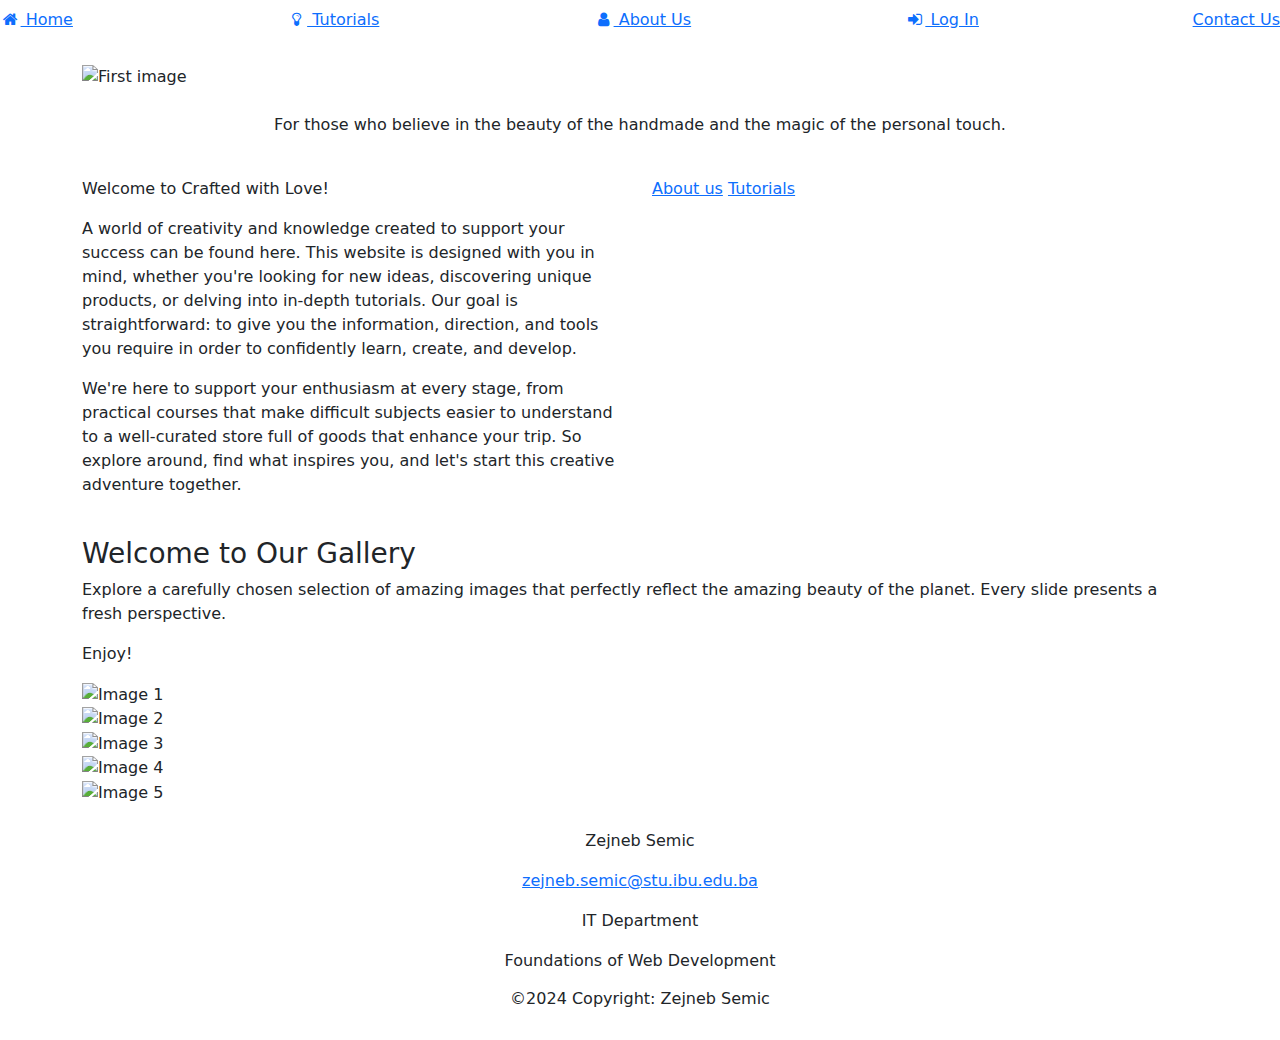
==== index.html @ 619c46c8 "update" ====
<!DOCTYPE html>
<html lang="en">
<head>
    <meta charset="UTF-8">
    <meta name="viewport" content="width=device-width, initial-scale=1.0">
    <title>Home Page</title>
    <link rel="stylesheet" href="homepage.css">
<link href="https://cdn.jsdelivr.net/npm/bootstrap@5.3.0/dist/css/bootstrap.min.css" rel="stylesheet">
<script src="https://code.jquery.com/jquery-3.5.1.slim.min.js"></script>
<script src="https://cdn.jsdelivr.net/npm/popper.js@1.16.1/dist/umd/popper.min.js"></script>
<script src="https://stackpath.bootstrapcdn.com/bootstrap/4.5.2/js/bootstrap.min.js"></script>
<link rel="stylesheet" href="https://cdnjs.cloudflare.com/ajax/libs/font-awesome/4.7.0/css/font-awesome.min.css">
</head>
<body>

    <div class="navbar">
        <a class="active" href="homepage.html"><i class="fa fa-fw fa-home"></i> Home</a>
        <a href="tutorials.html" target="_blank"><i class="fa fa-fw fa-lightbulb-o"></i> Tutorials</a>
        <a href="aboutmePage.html" target="_blank"><i class="fa fa-fw fa-user"></i> About Us</a>
        <a href="loginPage.html"><i class="fa fa-fw fa-sign-in"></i> Log In</a>
        <a href="#contactModal" class="open-modal-button">Contact Us</a>
    </div>
    
    
    <div class="container maincontainer">
        <div class="row my-4">
            <div class="col-12 image-container">
                <img src="../pictures/firstpic.jpeg" alt="First image" class="img-fluid">
            </div>
        </div>
        <div class="row">
            <div class="col-12 text-center">
                <p class="qoute-text">For those who believe in the beauty of the handmade and the magic of the personal touch.</p>
            </div>
        </div>
        
        <div class="row my-4">
            <div class="col-md-6 leftside">
                <p class="welcome">Welcome to Crafted with Love!</p> 
                <p class="parg">A world of creativity and knowledge created to support your success can be found here. This website is designed with you in mind, whether you're looking for new ideas, discovering unique products, or delving into in-depth tutorials. Our goal is straightforward: to give you the information, direction, and tools you require in order to confidently learn, create, and develop.</p> 
                <p class="parg2">We're here to support your enthusiasm at every stage, from practical courses that make difficult subjects easier to understand to a well-curated store full of goods that enhance your trip. So explore around, find what inspires you, and let's start this creative adventure together. </p>
            </div>
            <div class="col-md-6 rightside">
                <a href="aboutmePage.html" class="browsebutton">About us</a>
                <a href="tutorials.html" class="browsebutton">Tutorials</a>
            </div>
        </div>
        <div id="naslov">
            <h3>Welcome to Our Gallery</h3>
        </div>
        <p>Explore a carefully chosen selection of amazing images that perfectly reflect the amazing beauty of the planet. Every slide presents a fresh perspective.</p>
        <p>Enjoy!</p>
        
        <div id="slideshow">
            <div class="slide-wrapper">
              <div class="slide">
                <img src="../pictures/slika1.jpg" alt="Image 1">
              </div>
              <div class="slide">
                <img src="../pictures/slika2.jpg" alt="Image 2">
              </div>
              <div class="slide">
                <img src="../pictures/slika3.jpg" alt="Image 3">
              </div>
              <div class="slide">
                <img src="../pictures/slika4.jpg" alt="Image 4">
              </div>
              <div class="slide">
                <img src="../pictures/slika5.jpg" alt="Image 5">
              </div>
              
            </div>
        </div> 
    </div>
        

<div id="contactModal" class="modal">
    <div class="modal-content">
        <a href="#" class="close">&times;</a>
        <h5 class="modal-title">Contact Us</h5>
        <form>
            <div class="form-group">
                <label for="contactName">Name</label>
                <input type="text" id="contactName" placeholder="Your Name" required>
            </div>
            <div class="form-group">
                <label for="contactEmail">Email address</label>
                <input type="email" id="contactEmail" placeholder="Your Email" required>
            </div>
            <div class="form-group">
                <label for="contactMessage">Message</label>
                <textarea id="contactMessage" rows="3" placeholder="Your Message" required></textarea>
            </div>
            <button type="submit" class="submit-button">Send Message</button>
        </form>
    </div>
</div>
   
<footer class="text-center py-4">
    <p>Zejneb Semic</p>
    <p><a href="mailto:zejneb.semic@stu.ibu.edu.ba">zejneb.semic@stu.ibu.edu.ba</a></p>
    <p class="department">IT Department</p>
    <p class="course">Foundations of Web Development</p>
    <h6>©2024 Copyright: Zejneb Semic</h6>
</footer>

</body>
</html>
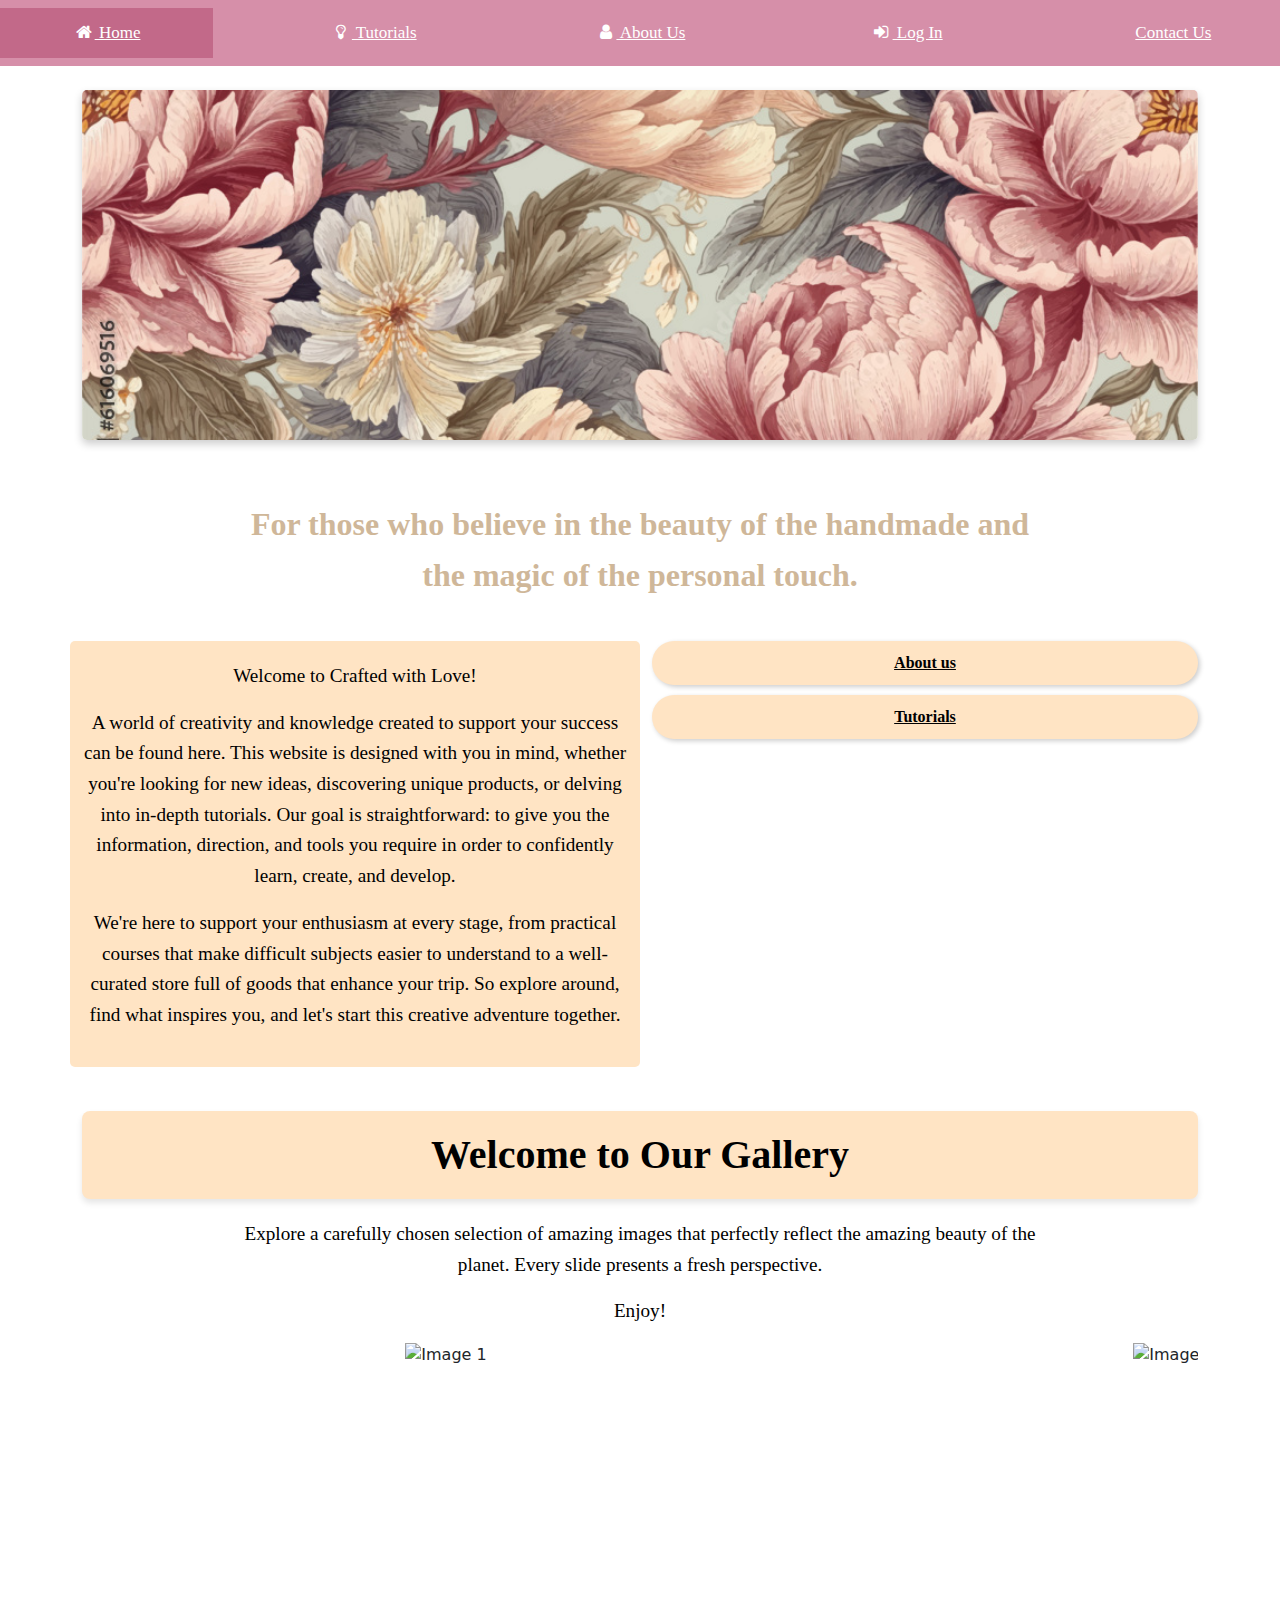
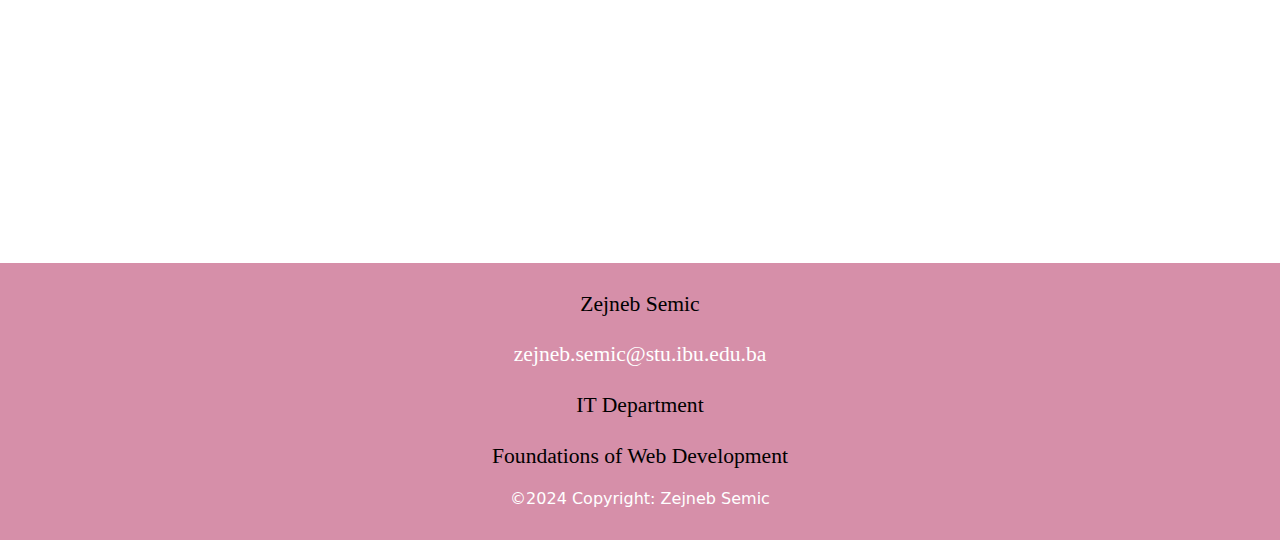
==== commit 5cfd4e82: "update" ====
--- a/index.html
+++ b/index.html
@@ -4,7 +4,7 @@
     <meta charset="UTF-8">
     <meta name="viewport" content="width=device-width, initial-scale=1.0">
     <title>Home Page</title>
-    <link rel="stylesheet" href="homepage.css">
+    <link rel="stylesheet" href="/css/index.css">
 <link href="https://cdn.jsdelivr.net/npm/bootstrap@5.3.0/dist/css/bootstrap.min.css" rel="stylesheet">
 <script src="https://code.jquery.com/jquery-3.5.1.slim.min.js"></script>
 <script src="https://cdn.jsdelivr.net/npm/popper.js@1.16.1/dist/umd/popper.min.js"></script>
@@ -14,10 +14,10 @@
 <body>
 
     <div class="navbar">
-        <a class="active" href="homepage.html"><i class="fa fa-fw fa-home"></i> Home</a>
-        <a href="tutorials.html" target="_blank"><i class="fa fa-fw fa-lightbulb-o"></i> Tutorials</a>
-        <a href="aboutmePage.html" target="_blank"><i class="fa fa-fw fa-user"></i> About Us</a>
-        <a href="loginPage.html"><i class="fa fa-fw fa-sign-in"></i> Log In</a>
+        <a class="active" href="index.html"><i class="fa fa-fw fa-home"></i> Home</a>
+        <a href="/pages/tutorials.html" target="_blank"><i class="fa fa-fw fa-lightbulb-o"></i> Tutorials</a>
+        <a href="/pages/aboutmePage.html" target="_blank"><i class="fa fa-fw fa-user"></i> About Us</a>
+        <a href="/pages/loginPage.html"><i class="fa fa-fw fa-sign-in"></i> Log In</a>
         <a href="#contactModal" class="open-modal-button">Contact Us</a>
     </div>
     
@@ -25,7 +25,7 @@
     <div class="container maincontainer">
         <div class="row my-4">
             <div class="col-12 image-container">
-                <img src="../pictures/firstpic.jpeg" alt="First image" class="img-fluid">
+                <img src="/img/firstpic.jpeg" alt="First image" class="img-fluid">
             </div>
         </div>
         <div class="row">
@@ -41,8 +41,8 @@
                 <p class="parg2">We're here to support your enthusiasm at every stage, from practical courses that make difficult subjects easier to understand to a well-curated store full of goods that enhance your trip. So explore around, find what inspires you, and let's start this creative adventure together. </p>
             </div>
             <div class="col-md-6 rightside">
-                <a href="aboutmePage.html" class="browsebutton">About us</a>
-                <a href="tutorials.html" class="browsebutton">Tutorials</a>
+                <a href="/pages/aboutmePage.html" class="browsebutton">About us</a>
+                <a href="/pages/tutorials.html" class="browsebutton">Tutorials</a>
             </div>
         </div>
         <div id="naslov">
--- a/css/index.css
+++ b/css/index.css
@@ -0,0 +1,327 @@
+* {
+    margin: 0;
+    padding: 0;
+    box-sizing: border-box;
+}
+
+html, body {
+    min-height: 100%;
+    display: flex;
+    flex-direction: column;
+    font-family: Cambria, Cochin, Georgia, Times, 'Times New Roman', serif;
+}
+.navbar {
+    width: 100%;
+    background-color:hwb(338 56% 16%);
+    overflow:auto;
+}
+
+.navbar a {
+    float: left;
+    text-align: center;
+    padding: 12px;
+    color: white;
+    text-decoration:underline;
+    font-size: 17px;
+    width: 16.66%; 
+    font-family: Cambria, Cochin, Georgia, Times, 'Times New Roman', serif;
+}
+
+.navbar a:hover {
+    background-color:rgb(229, 172, 193);
+}
+
+.active {
+    background-color:hwb(338 41% 24%);
+}
+
+.menu-toggle {
+    display: none;
+}
+
+.menu-icon {
+    display: none;
+    font-size: 24px;
+    color: white;
+    cursor: pointer;
+    padding: 12px;
+    text-align: center;
+    width: 100%;
+    background-color: #555;
+}
+
+@media screen and (max-width: 500px) {
+    .navbar a {
+        float: none;
+        display: block;
+        width: 100%;
+    }
+}
+
+.maincontainer {
+    flex: 1;
+    text-align: center;
+    width: 100%;
+}
+
+.image-container img {
+    width: 100%;
+    height:350px;
+    object-fit: cover;
+    border-radius: 5px;
+    box-shadow: 0 4px 8px rgba(0, 0, 0, 0.2);
+    margin-bottom: 20px;
+}
+
+.qoute-text {
+    margin-top: 15px;
+    font-size: xx-large;
+    color:#cfb799;
+    font-family: Cambria, Cochin, Georgia, Times, 'Times New Roman', serif;
+    font-weight: bold;
+}
+
+.leftside {
+    background-color: bisque;
+    color: #000000;
+    padding: 20px;
+    border-radius: 5px;
+    margin-bottom: 20px;
+    font-family: Cambria, Cochin, Georgia, Times, 'Times New Roman', serif;
+}
+
+footer {
+    background-color: hwb(338 56% 16%);
+    color: #fff;
+    position: relative;
+    left: 0;
+    bottom: 0;
+    padding: 10px;
+    width: 100%;
+    font-size: medium;
+    text-align: center;
+    margin-top: 10px;
+    width:auto;
+}
+
+footer a {
+    color: #ffffff;
+    text-decoration: none;
+}
+
+
+@media (max-width: 576px) {
+    footer {
+        font-size: small;
+        padding: 15px;
+    }
+
+    footer p, footer h6 {
+        margin: 5px 0;
+    }
+}
+
+@media (min-width: 576px) and (max-width: 768px) {
+    footer {
+        font-size: medium;
+        padding: 20px;
+    }
+}
+
+@media (min-width: 768px) {
+    footer {
+        font-size: large;
+        padding: 25px;
+    }
+}
+
+.browsebutton {
+    display: inline-block;
+    padding: 10px 20px;
+    background-color:bisque;
+    color:#000000;
+    text-decoration: underline;
+    border-radius: 50px;
+    font-weight: bold;
+    font-size: 16px;
+    width: 100%;
+    text-align: center;
+    transition: background-color 0.3s, transform 0.3s;
+    box-shadow: 2px 2px 5px rgba(0, 0, 0, 0.2);
+    margin-bottom: 10px;
+    font-family: Cambria, Cochin, Georgia, Times, 'Times New Roman', serif;
+}
+  
+#slideshow {
+    text-align: center;
+    overflow: hidden;
+    height: 510px;
+    width:auto;
+    margin: 0 auto;
+  }
+  
+  .slide-wrapper {
+    width: 5096px;  
+    animation: slide 21s ease infinite;  
+  }
+  
+  .slide {
+    float: left;
+    height: 510px;
+    width: 728px;
+  }
+  
+  .slide img {
+    width: 100%;
+    height: 100%;
+    object-fit: cover;  
+  }
+  
+  @keyframes slide {
+    14% {margin-left: 0px;}
+    21% {margin-left: -728px;}
+    35% {margin-left: -728px;}
+    42% {margin-left: -1456px;}
+    56% {margin-left: -1456px;}
+    63% {margin-left: -2184px;}
+    77% {margin-left: -2184px;}
+    84% {margin-left: -2912px;}
+    98% {margin-left: -2912px;}
+    100% {margin-left: -3640px;}
+  }
+  #naslov {
+    text-align: center; 
+    padding: 20px; 
+    background-color:bisque; 
+    color: #000000; 
+    border-radius: 8px; 
+    box-shadow: 0px 4px 6px rgba(0, 0, 0, 0.1);
+    margin-bottom: 20px; 
+}
+
+#naslov h3 {
+    font-size: 2.5em; 
+    font-weight: bold; 
+    margin: 0; 
+    font-family: Cambria, Cochin, Georgia, Times, 'Times New Roman', serif;
+}
+
+p {
+    font-size: 1.2em; 
+    line-height: 1.6; 
+    color: #000000; 
+    margin-bottom: 15px; 
+    max-width: 800px; 
+    margin-left: auto;
+    margin-right: auto;
+    font-family: Cambria, Cochin, Georgia, Times, 'Times New Roman', serif; 
+}
+
+@media (max-width: 600px) {
+    #naslov h3 {
+        font-size: 2em; 
+    }
+
+    p {
+        font-size: 1em; 
+    }
+}
+
+.open-modal-button {
+    display: inline-block;
+    padding: 10px 20px;
+    color: #fff;
+    text-decoration: none;
+    border-radius: 5px;
+}
+
+.modal {
+    display: none; 
+    position: fixed;
+    top: 0;
+    left: 0;
+    width: 100%;
+    height: 100%;
+    background-color: hwb(338 41% 24%); 
+    z-index: 1000;
+}
+
+
+.modal:target {
+    display:block;
+}
+
+
+.modal-content {
+    position: relative;
+    background-color:bisque;
+    margin: 10% auto; 
+    padding: 20px;
+    width: 80%;
+    max-width: 500px;
+    border-radius: 8px;
+    box-shadow: 0px 4px 15px rgba(0, 0, 0, 0.2);
+}
+
+.close {
+    position: absolute;
+    top: 10px;
+    right: 15px;
+    font-size: 24px;
+    text-decoration: none;
+    color: #333;
+}
+
+.close:hover {
+    color:#555;
+}
+
+.modal-title {
+    font-size: 1.5rem;
+    margin-bottom: 15px;
+    color:#db5088;
+    font-family: Cambria, Cochin, Georgia, Times, 'Times New Roman', serif;
+}
+
+.form-group {
+    margin-bottom: 15px;
+}
+
+.form-group label {
+    display: block;
+    font-weight: bold;
+    color:#db5088;
+    margin-bottom: 5px;
+    font-family: Cambria, Cochin, Georgia, Times, 'Times New Roman', serif;
+}
+
+.form-group input, .form-group textarea {
+    width: 100%;
+    padding: 8px;
+    border: 1px solid hsl(308, 36%, 84%);
+    border-radius: 4px;
+    font-size: 1rem;
+    background-color: hwb(335 80% 12%);
+}
+
+.submit-button {
+    background-color:hsl(323, 52%, 78%);
+    color: #fff;
+    padding: 10px 20px;
+    border: none;
+    border-radius: 4px;
+    cursor: pointer;
+    font-size: 1rem;
+}
+
+.submit-button:hover {
+    background-color: hsl(312, 63%, 68%);
+}
+
+@media (max-width: 576px) {
+    .modal-content {
+        width: 90%;
+        padding: 15px;
+    }
+}
+
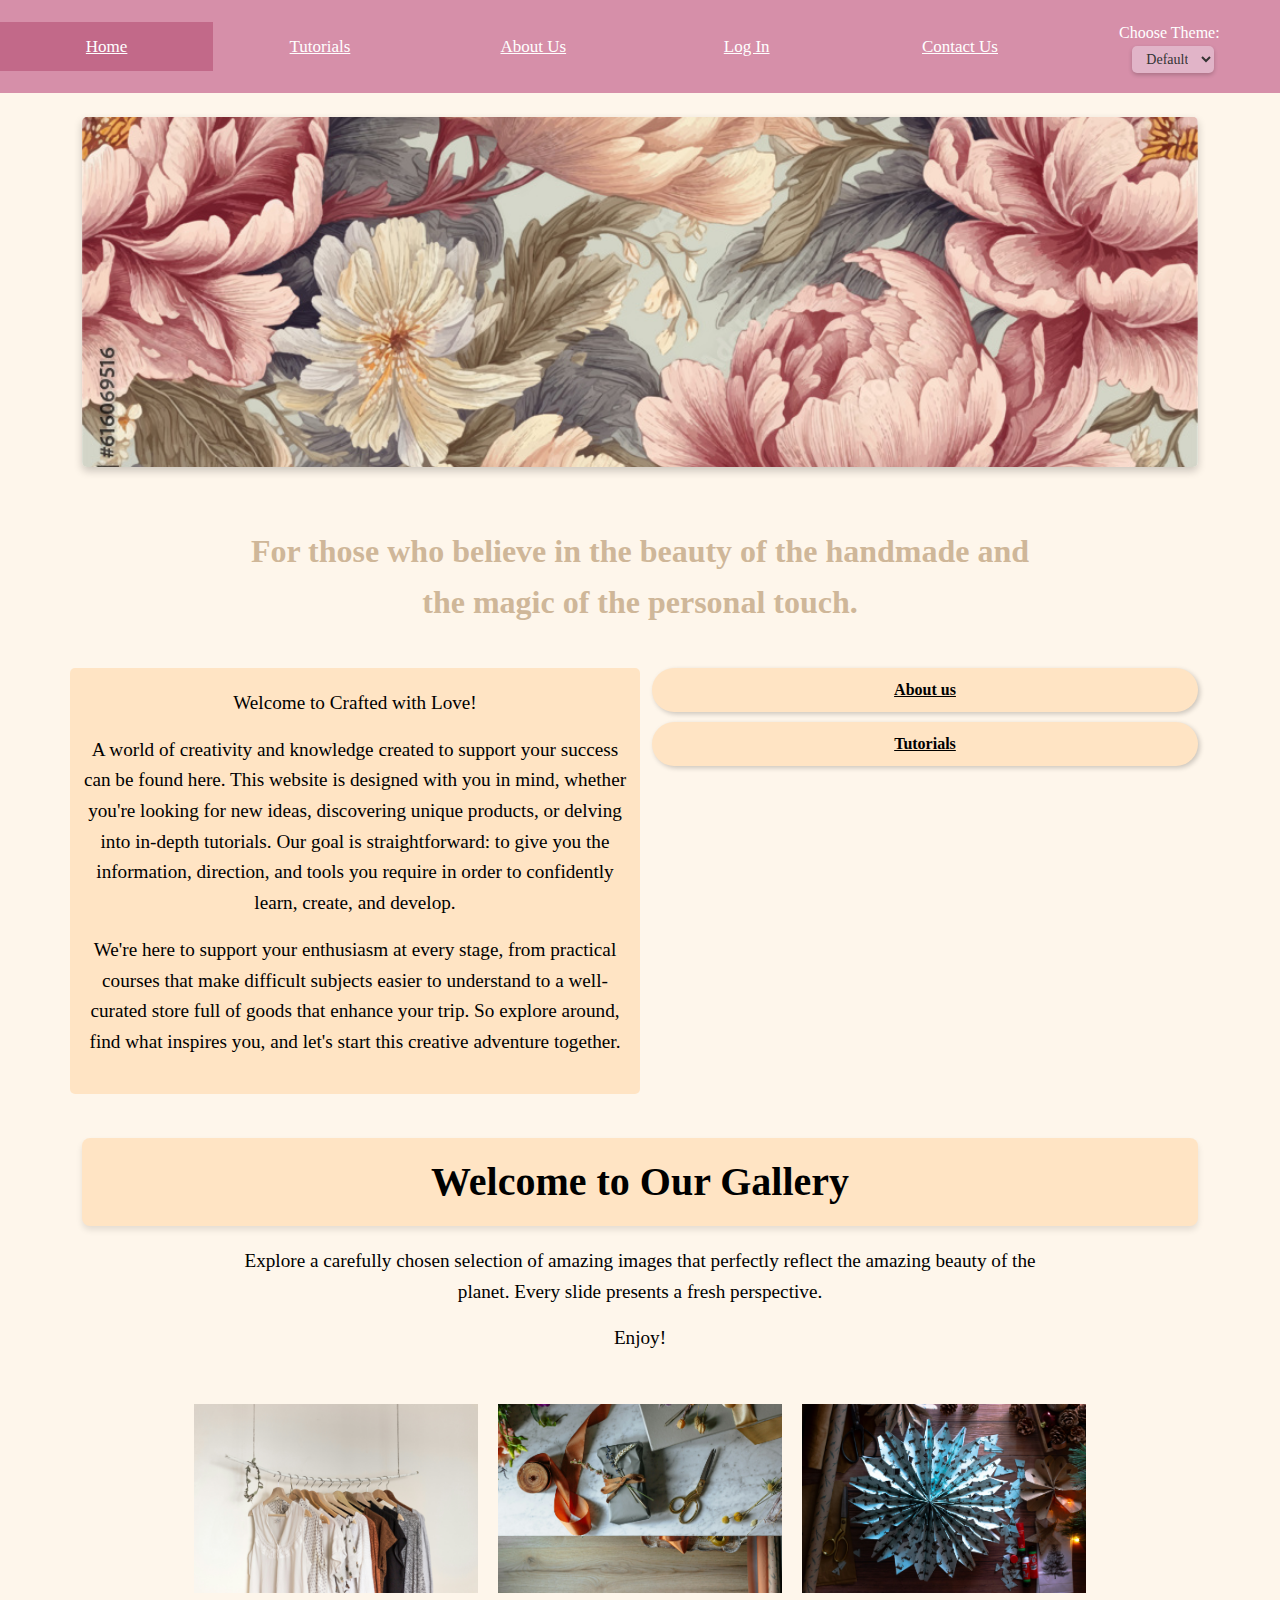
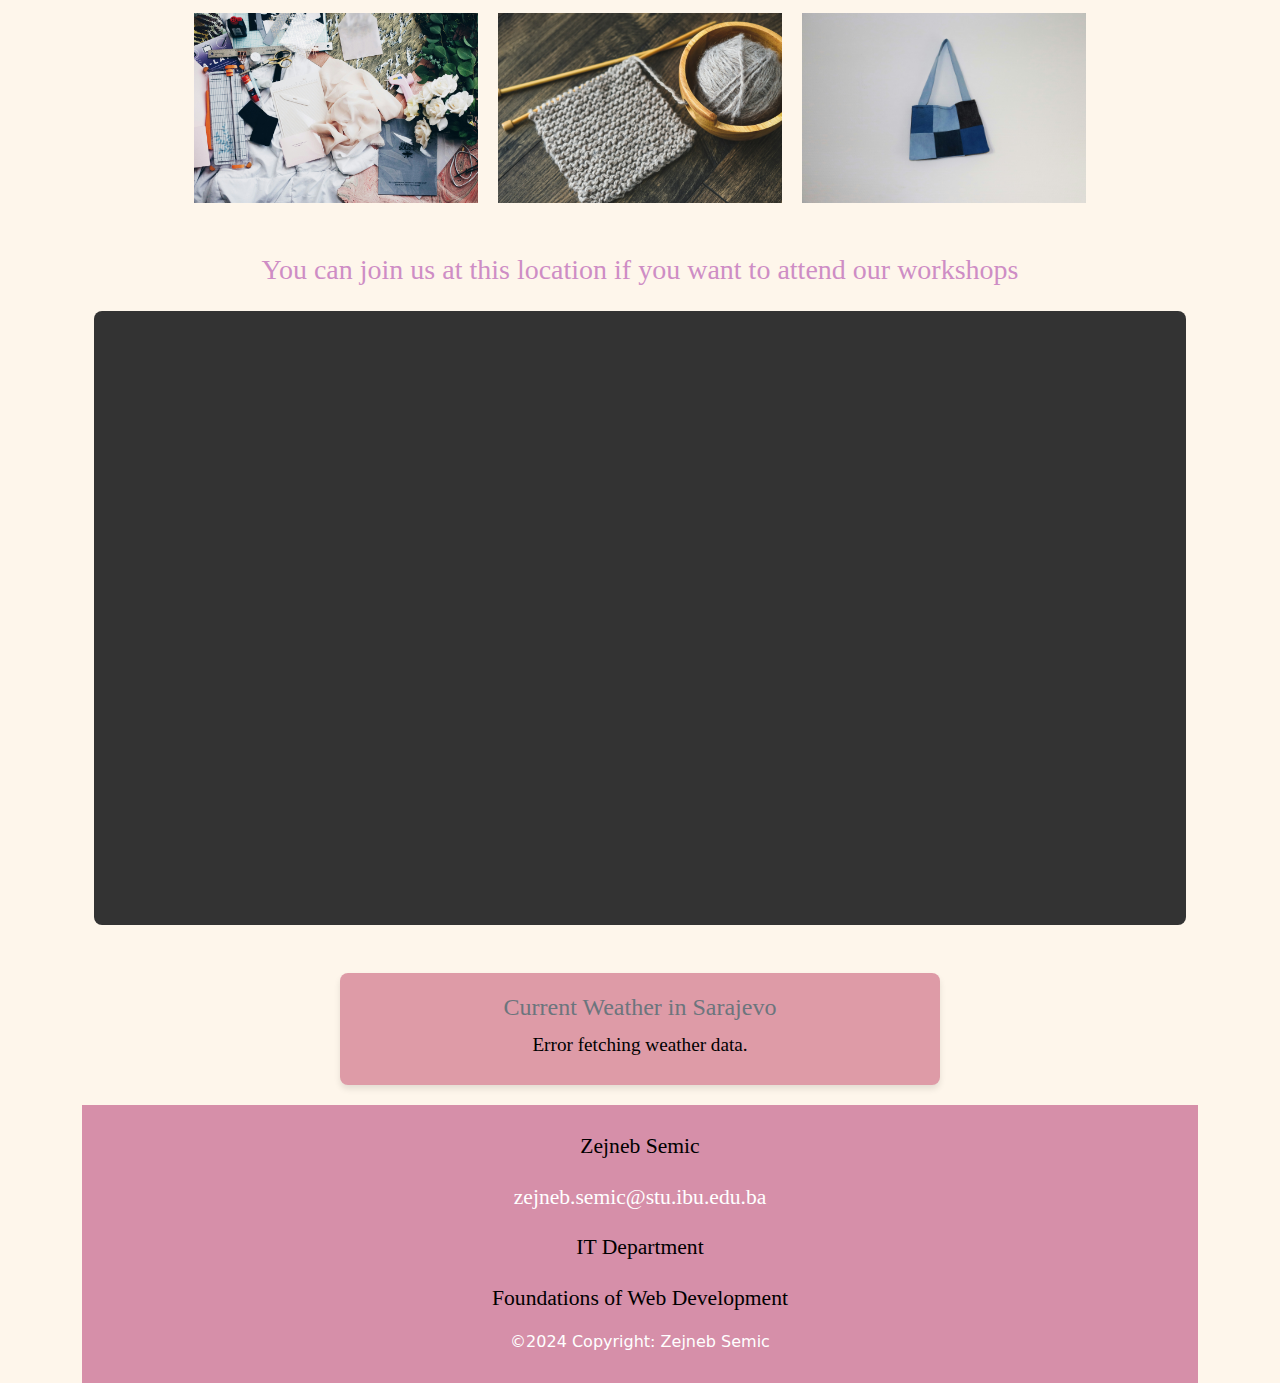
==== commit e9d88ec2: "Set up the initial project structure" ====
--- a/index.html
+++ b/index.html
@@ -4,111 +4,137 @@
     <meta charset="UTF-8">
     <meta name="viewport" content="width=device-width, initial-scale=1.0">
     <title>Home Page</title>
-    <link rel="stylesheet" href="/css/index.css">
+    <link rel="stylesheet" href="assets/css/index.css">
+<script src="assets/js/theme-switcher.js"></script>
 <link href="https://cdn.jsdelivr.net/npm/bootstrap@5.3.0/dist/css/bootstrap.min.css" rel="stylesheet">
-<script src="https://code.jquery.com/jquery-3.5.1.slim.min.js"></script>
 <script src="https://cdn.jsdelivr.net/npm/popper.js@1.16.1/dist/umd/popper.min.js"></script>
 <script src="https://stackpath.bootstrapcdn.com/bootstrap/4.5.2/js/bootstrap.min.js"></script>
 <link rel="stylesheet" href="https://cdnjs.cloudflare.com/ajax/libs/font-awesome/4.7.0/css/font-awesome.min.css">
+<script src="https://code.jquery.com/jquery-3.6.0.min.js"></script>
+<link rel="stylesheet" href="https://cdnjs.cloudflare.com/ajax/libs/toastr.js/latest/toastr.min.css">
+<script src="https://cdnjs.cloudflare.com/ajax/libs/toastr.js/latest/toastr.min.js"></script>
+
+
 </head>
 <body>
 
     <div class="navbar">
-        <a class="active" href="index.html"><i class="fa fa-fw fa-home"></i> Home</a>
-        <a href="/pages/tutorials.html" target="_blank"><i class="fa fa-fw fa-lightbulb-o"></i> Tutorials</a>
-        <a href="/pages/aboutmePage.html" target="_blank"><i class="fa fa-fw fa-user"></i> About Us</a>
-        <a href="/pages/loginPage.html"><i class="fa fa-fw fa-sign-in"></i> Log In</a>
+        <a class="active" href="#/">Home</a>
+        <a href="#/tutorials">Tutorials</a>
+        <a href="#/about">About Us</a>
+        <a href="#/login">Log In</a>
         <a href="#contactModal" class="open-modal-button">Contact Us</a>
+        <div class="theme-switcher">
+            <label for="theme-selector">Choose Theme:</label>
+            <select id="theme-selector">
+                <option value="default">Default</option>
+                <option value="dark">Dark</option>
+                <option value="light">Light</option>
+            </select>
+        </div>
     </div>
-    
-    
-    <div class="container maincontainer">
-        <div class="row my-4">
-            <div class="col-12 image-container">
-                <img src="/img/firstpic.jpeg" alt="First image" class="img-fluid">
+
+    <div id="app"></div>
+        
+        
+        <div class="container maincontainer">
+            <div class="row my-4">
+                <div class="col-12 image-container">
+                    <img src="/img/firstpic.jpeg" alt="First image" class="img-fluid">
+                </div>
             </div>
+            <div class="row">
+                <div class="col-12 text-center">
+                    <p class="qoute-text">For those who believe in the beauty of the handmade and the magic of the personal touch.</p>
+                </div>
+            </div>
+        
+            <div class="row my-4">
+                <div class="col-md-6 leftside">
+                    <p class="welcome">Welcome to Crafted with Love!</p> 
+                    <p class="parg">A world of creativity and knowledge created to support your success can be found here. This website is designed with you in mind, whether you're looking for new ideas, discovering unique products, or delving into in-depth tutorials. Our goal is straightforward: to give you the information, direction, and tools you require in order to confidently learn, create, and develop.</p> 
+                    <p class="parg2">We're here to support your enthusiasm at every stage, from practical courses that make difficult subjects easier to understand to a well-curated store full of goods that enhance your trip. So explore around, find what inspires you, and let's start this creative adventure together. </p>
+                </div>
+                <div class="col-md-6 rightside">
+                    <a href="/pages/aboutmePage.html" class="browsebutton">About us</a>
+                    <a href="/pages/tutorials.html" class="browsebutton">Tutorials</a>
+                </div>
+            </div>
+            <div id="naslov">
+                <h3>Welcome to Our Gallery</h3>
+            </div>
+            <p>Explore a carefully chosen selection of amazing images that perfectly reflect the amazing beauty of the planet. Every slide presents a fresh perspective.</p>
+            <p>Enjoy!</p>
+
+            <div class="full-img" id="fullImgBox">
+                <div class="modal-content-custom">
+                    <div class="description" id="imgDescription">description</div>
+                    <div class="image">
+                        <img src="" id="fullImg" alt="Full Image">
+                    </div>
+                </div>
+                <span onclick="closeFullImg()">X</span>
+            </div>
+        
+        
+        
+            <div class="img-gallery">
+                <img src="/img/slika1.jpg" onclick="openFullImg(this.src, ' A minimalist clothing rack featuring a variety of neutral-toned garments, neatly hung on wooden hangers. The setup includes a decorative vine draped on a branch used as the hanging rod.')">
+                <img src="/img/slika2.jpg" onclick="openFullImg(this.src, 'A beautifully arranged craft scene with a wrapped gift in gray paper, adorned with dried flowers and a brown ribbon. Scissors, ribbon rolls, and additional decorative elements are placed on a marble surface.')">
+                <img src="/img/slika3.jpg" onclick="openFullImg(this.src, 'A festive, handcrafted paper star made from light blue wrapping paper featuring deer silhouettes. The star lies surrounded by crafting tools, wrapping paper rolls, glue, and natural decorations like pinecones.')">
+                <img src="/img/slika4.jpg" onclick="openFullImg(this.src, 'A workspace filled with crafting supplies such as rulers, scissors, a cutting board, glue, fabric, and decorative materials. Fresh white roses and greenery enhance the creative atmosphere.')">
+                <img src="/img/slika6.jpg" onclick="openFullImg(this.src, 'A cozy knitting project featuring gray yarn and a partially completed knitted square, resting alongside wooden knitting needles and a yarn bowl on a rustic wooden surface.')">
+                <img src="/img/slika5.jpg" onclick="openFullImg(this.src, ' A handmade patchwork tote bag crafted from different shades of blue denim fabric, hanging against a plain white wall. The bag has a simple and eco-friendly design.')">
+            
         </div>
-        <div class="row">
-            <div class="col-12 text-center">
-                <p class="qoute-text">For those who believe in the beauty of the handmade and the magic of the personal touch.</p>
+        <section class="container-fluid my-5" id="location">
+            <h3 style="color: hsl(308, 40%, 68%); font-family: Cambria, Cochin, Georgia, Times, 'Times New Roman', serif;" class="text-center mb-4">You can join us at this location if you want to attend our workshops</h3>
+            <div class="embed-responsive embed-responsive-16by9 map-container">
+                <iframe class="embed-responsive-item" src="https://www.google.com/maps/embed?pb=!1m18!1m12!1m3!1d2878.794198363223!2d18.309495076141555!3d43.818628071094714!2m3!1f0!2f0!3f0!3m2!1i1024!2i768!4f13.1!3m3!1m2!1s0x4758ca0f99d6bf3b%3A0x6f97362d8c61c461!2sInternational%20Burch%20University!5e0!3m2!1sbs!2sba!4v1731662405976!5m2!1sbs!2sba" allowfullscreen loading="lazy"></iframe>
             </div>
+        </section>
+        <div id="weather-info" class="text-center mt-4">
+            <h4>Current Weather in Sarajevo</h4>
+            <p id="weather-description">Fetching weather data...</p>
+            <p id="temperature"></p>
+            <img id="weather-icon" src="" alt="Weather Icon" style="width: 50px; display: none;">
         </div>
         
-        <div class="row my-4">
-            <div class="col-md-6 leftside">
-                <p class="welcome">Welcome to Crafted with Love!</p> 
-                <p class="parg">A world of creativity and knowledge created to support your success can be found here. This website is designed with you in mind, whether you're looking for new ideas, discovering unique products, or delving into in-depth tutorials. Our goal is straightforward: to give you the information, direction, and tools you require in order to confidently learn, create, and develop.</p> 
-                <p class="parg2">We're here to support your enthusiasm at every stage, from practical courses that make difficult subjects easier to understand to a well-curated store full of goods that enhance your trip. So explore around, find what inspires you, and let's start this creative adventure together. </p>
-            </div>
-            <div class="col-md-6 rightside">
-                <a href="/pages/aboutmePage.html" class="browsebutton">About us</a>
-                <a href="/pages/tutorials.html" class="browsebutton">Tutorials</a>
-            </div>
+    
+
+    <div id="contactModal" class="modal">
+        <div class="modal-content">
+            <a href="#" class="close">&times;</a>
+            <h5 class="modal-title">Contact Us</h5>
+            <form>
+                <div class="form-group">
+                    <label for="contactName">Name</label>
+                    <input type="text" id="contactName" placeholder="Your Name">
+                </div>
+                <div class="form-group">
+                    <label for="contactEmail">Email address</label>
+                    <input type="email" id="contactEmail" placeholder="Your Email">
+                </div>
+                <div class="form-group">
+                    <label for="contactMessage">Message</label>
+                    <textarea id="contactMessage" rows="3" placeholder="Your Message"></textarea>
+                </div>
+                <button type="submit" class="submit-button">Send Message</button>
+            </form>
         </div>
-        <div id="naslov">
-            <h3>Welcome to Our Gallery</h3>
-        </div>
-        <p>Explore a carefully chosen selection of amazing images that perfectly reflect the amazing beauty of the planet. Every slide presents a fresh perspective.</p>
-        <p>Enjoy!</p>
-        
-        <div id="slideshow">
-            <div class="slide-wrapper">
-              <div class="slide">
-                <img src="../pictures/slika1.jpg" alt="Image 1">
-              </div>
-              <div class="slide">
-                <img src="../pictures/slika2.jpg" alt="Image 2">
-              </div>
-              <div class="slide">
-                <img src="../pictures/slika3.jpg" alt="Image 3">
-              </div>
-              <div class="slide">
-                <img src="../pictures/slika4.jpg" alt="Image 4">
-              </div>
-              <div class="slide">
-                <img src="../pictures/slika5.jpg" alt="Image 5">
-              </div>
-              
-            </div>
-        </div> 
     </div>
-        
 
-<div id="contactModal" class="modal">
-    <div class="modal-content">
-        <a href="#" class="close">&times;</a>
-        <h5 class="modal-title">Contact Us</h5>
-        <form>
-            <div class="form-group">
-                <label for="contactName">Name</label>
-                <input type="text" id="contactName" placeholder="Your Name" required>
-            </div>
-            <div class="form-group">
-                <label for="contactEmail">Email address</label>
-                <input type="email" id="contactEmail" placeholder="Your Email" required>
-            </div>
-            <div class="form-group">
-                <label for="contactMessage">Message</label>
-                <textarea id="contactMessage" rows="3" placeholder="Your Message" required></textarea>
-            </div>
-            <button type="submit" class="submit-button">Send Message</button>
-        </form>
-    </div>
-</div>
+
    
-<footer class="text-center py-4">
-    <p>Zejneb Semic</p>
-    <p><a href="mailto:zejneb.semic@stu.ibu.edu.ba">zejneb.semic@stu.ibu.edu.ba</a></p>
-    <p class="department">IT Department</p>
-    <p class="course">Foundations of Web Development</p>
-    <h6>©2024 Copyright: Zejneb Semic</h6>
-</footer>
+    <footer class="text-center py-4">
+        <p>Zejneb Semic</p>
+        <p><a href="mailto:zejneb.semic@stu.ibu.edu.ba">zejneb.semic@stu.ibu.edu.ba</a></p>
+        <p class="department">IT Department</p>
+        <p class="course">Foundations of Web Development</p>
+        <h6>©2024 Copyright: Zejneb Semic</h6>
+    </footer>
+   
+        <script src="/js/index.js"></script>
 
 </body>
-</html>
-
-
-
-
-
-
+</html>--- a/assets/css/index.css
+++ b/assets/css/index.css
@@ -0,0 +1,502 @@
+* {
+    margin: 0;
+    padding: 0;
+    box-sizing: border-box;
+}
+
+html, body {
+    min-height: 100%;
+    display: flex;
+    flex-direction: column;
+    font-family: Cambria, Cochin, Georgia, Times, 'Times New Roman', serif;
+}
+.navbar {
+    width: 100%;
+    background-color:hwb(338 56% 16%);
+    overflow:auto;
+} 
+
+.navbar a {
+    float: left;
+    text-align: center;
+    padding: 12px;
+    color: white;
+    text-decoration:underline;
+    font-size: 17px;
+    width: 16.66%; 
+    font-family: Cambria, Cochin, Georgia, Times, 'Times New Roman', serif;
+}
+
+.navbar a:hover {
+    background-color:rgb(229, 172, 193);
+}
+
+.active {
+    background-color:hwb(338 41% 24%);
+}
+
+.menu-toggle {
+    display: none;
+}
+
+.menu-icon {
+    display: none;
+    font-size: 24px;
+    color: white;
+    cursor: pointer;
+    padding: 12px;
+    text-align: center;
+    width: 100%;
+    background-color: #555;
+}
+
+@media screen and (max-width: 500px) {
+    .navbar a {
+        float: none;
+        display: block;
+        width: 100%;
+    }
+}
+
+.maincontainer {
+    flex: 1;
+    text-align: center;
+    width: 100%;
+}
+
+.image-container img {
+    width: 100%;
+    height:350px;
+    object-fit: cover;
+    border-radius: 5px;
+    box-shadow: 0 4px 8px rgba(0, 0, 0, 0.2);
+    margin-bottom: 20px;
+}
+
+.qoute-text {
+    margin-top: 15px;
+    font-size: xx-large;
+    color:#cfb799;
+    font-family: Cambria, Cochin, Georgia, Times, 'Times New Roman', serif;
+    font-weight: bold;
+}
+
+.leftside {
+    background-color: bisque;
+    color: #000000;
+    padding: 20px;
+    border-radius: 5px;
+    margin-bottom: 20px;
+    font-family: Cambria, Cochin, Georgia, Times, 'Times New Roman', serif;
+}
+
+footer {
+    background-color: hwb(338 56% 16%);
+    color: #fff;
+    left: 0;
+    bottom: 0;
+    padding: 20px;
+    width: 100%;
+    font-size: medium;
+    text-align: center;
+    margin-top: auto;
+    width:auto;
+}
+
+footer a {
+    color: #ffffff;
+    text-decoration: none;
+}
+
+
+@media (max-width: 576px) {
+    footer {
+        font-size: small;
+        padding: 15px;
+    }
+
+    footer p, footer h6 {
+        margin: 5px 0;
+    }
+}
+
+@media (min-width: 576px) and (max-width: 768px) {
+    footer {
+        font-size: medium;
+        padding: 20px;
+    }
+}
+
+@media (min-width: 768px) {
+    footer {
+        font-size: large;
+        padding: 25px;
+    }
+}
+
+.browsebutton {
+    display: inline-block;
+    padding: 10px 20px;
+    background-color:bisque;
+    color:#000000;
+    text-decoration: underline;
+    border-radius: 50px;
+    font-weight: bold;
+    font-size: 16px;
+    width: 100%;
+    text-align: center;
+    transition: background-color 0.3s, transform 0.3s;
+    box-shadow: 2px 2px 5px rgba(0, 0, 0, 0.2);
+    margin-bottom: 10px;
+    font-family: Cambria, Cochin, Georgia, Times, 'Times New Roman', serif;
+}
+  
+  #naslov {
+    text-align: center; 
+    padding: 20px; 
+    background-color:bisque; 
+    color: #000000; 
+    border-radius: 8px; 
+    box-shadow: 0px 4px 6px rgba(0, 0, 0, 0.1);
+    margin-bottom: 20px; 
+}
+
+#naslov h3 {
+    font-size: 2.5em; 
+    font-weight: bold; 
+    margin: 0; 
+    font-family: Cambria, Cochin, Georgia, Times, 'Times New Roman', serif;
+}
+
+p {
+    font-size: 1.2em; 
+    line-height: 1.6; 
+    color: #000000; 
+    margin-bottom: 15px; 
+    max-width: 800px; 
+    margin-left: auto;
+    margin-right: auto;
+    font-family: Cambria, Cochin, Georgia, Times, 'Times New Roman', serif; 
+}
+
+@media (max-width: 600px) {
+    #naslov h3 {
+        font-size: 2em; 
+    }
+
+    p {
+        font-size: 1em; 
+    }
+}
+
+.open-modal-button {
+    display: inline-block;
+    padding: 10px 20px;
+    color: #fff;
+    text-decoration: none;
+    border-radius: 5px;
+}
+
+.modal {
+    display: none; 
+    position: fixed;
+    top: 0;
+    left: 0;
+    width: 100%;
+    height: 100%;
+    background-color: hwb(338 41% 24%); 
+    z-index: 1000;
+}
+
+
+.modal:target {
+    display:block;
+}
+
+
+.modal-content {
+    position: relative;
+    background-color:bisque;
+    margin: 10% auto; 
+    padding: 20px;
+    width: 80%;
+    max-width: 500px;
+    border-radius: 8px;
+    box-shadow: 0px 4px 15px rgba(0, 0, 0, 0.2);
+}
+
+.close {
+    position: absolute;
+    top: 10px;
+    right: 15px;
+    font-size: 24px;
+    text-decoration: none;
+    color: #333;
+}
+
+.close:hover {
+    color:#555;
+}
+
+.modal-title {
+    font-size: 1.5rem;
+    margin-bottom: 15px;
+    color:#db5088;
+    font-family: Cambria, Cochin, Georgia, Times, 'Times New Roman', serif;
+}
+
+.form-group {
+    margin-bottom: 15px;
+}
+
+.form-group label {
+    display: block;
+    font-weight: bold;
+    color:#db5088;
+    margin-bottom: 5px;
+    font-family: Cambria, Cochin, Georgia, Times, 'Times New Roman', serif;
+}
+
+.form-group input, .form-group textarea {
+    width: 100%;
+    padding: 8px;
+    border: 1px solid hsl(308, 36%, 84%);
+    border-radius: 4px;
+    font-size: 1rem;
+    background-color: hwb(335 80% 12%);
+}
+
+.submit-button {
+    background-color:hsl(323, 52%, 78%);
+    color: #fff;
+    padding: 10px 20px;
+    border: none;
+    border-radius: 4px;
+    cursor: pointer;
+    font-size: 1rem;
+}
+
+.submit-button:hover {
+    background-color: hsl(312, 63%, 68%);
+}
+
+@media (max-width: 576px) {
+    .modal-content {
+        width: 90%;
+        padding: 15px;
+    }
+}
+
+.map-container {
+    position: relative;
+    padding-bottom: 56.25%;
+    height: 0;
+    overflow: hidden;
+    max-width: 100%;
+    background: #333; 
+    border-radius: 8px;
+}
+
+.map-container iframe {
+    position: absolute;
+    top: 0;
+    left: 0;
+    width: 100%;
+    height: 100%;
+    border: 0;
+}
+
+@media (max-width: 768px) {
+    #location h2 {
+        font-size: 1.5rem;
+    }
+    .map-container {
+        border-radius: 5px;
+    }
+}
+
+body.default-theme {
+    background-color: #fef6eb;
+    color: #978f8f;
+  }
+  body.dark-theme {
+    background-color:hwb(0 29% 71%);
+    color: white;
+  }
+  body.light-theme {
+    background-color:white;
+    color: #333;
+  }
+  body.large-text-theme {
+    font-size: 1.2em;
+  }
+  .theme-switcher {
+    float: left;
+    text-align: center;
+    padding: 12px;
+    color: white;
+    font-size: 17px;
+    width: 16.66%; 
+    font-family: Cambria, Cochin, Georgia, Times, 'Times New Roman', serif;
+}
+
+
+.theme-switcher label {
+    margin-right: 8px;
+    font-size: 16px;
+    color: white;
+}
+
+.theme-switcher select {
+    padding: 5px 10px;
+    font-size: 14px;
+    border: none;
+    border-radius: 5px;
+    background-color: #e1b4c8;
+    color: #333;
+    cursor: pointer;
+    box-shadow: 0 2px 4px rgba(0, 0, 0, 0.2);
+}
+
+.theme-switcher select:focus {
+    outline: none;
+    border: 1px solid #c77d99;
+}
+
+@media (max-width: 768px) {
+    .theme-switcher {
+        width: 100%;
+        justify-content: flex-start;
+        margin-top: 10px;
+    }
+
+    .theme-switcher select {
+        width: 100%;
+        font-size: 12px;
+    }
+
+    .theme-switcher label {
+        font-size: 14px;
+    }
+}
+
+@media (max-width: 500px) {
+    .theme-switcher {
+        flex-direction: column;
+        align-items: flex-start;
+    }
+
+    .theme-switcher label {
+        display: none; 
+    }
+
+    .theme-switcher select {
+        width: 100%; 
+        font-size: 12px;
+    }
+}
+.img-gallery {
+    width: 80%;
+    margin: 50px auto;
+    display: grid;
+    grid-template-columns: repeat(auto-fit, minmax(250px, 1fr));
+    grid-gap: 20px;
+}
+
+.img-gallery img {
+    width: 100%;
+    cursor: pointer;
+    transition: transform 0.3s ease, box-shadow 0.3s ease;
+}
+
+.img-gallery img:hover {
+    transform: scale(0.9) rotate(-5deg);
+    box-shadow: 0 20px 30px rgba(0, 0, 0, 0.2);
+    border-radius: 10px;
+}
+
+.full-img {
+    width: 100%;
+    height: 100vh;
+    background: rgba(0, 0, 0, 0.9); 
+    position: fixed;
+    top: 0;
+    left: 0;
+    display: none;
+    align-items: center;
+    justify-content: center;
+    z-index: 1000;
+    padding: 20px;
+    box-sizing: border-box;
+}
+
+.modal-content-custom {
+    display: flex; 
+    justify-content: space-between; 
+    align-items: center;
+    width: 90%;
+    max-width: 1200px;
+}
+
+.description {
+    flex: 1; 
+    color:antiquewhite;
+    font-size:large;
+    line-height: 1.5;
+    padding-right: 30px; 
+    text-align: left;
+    font-family: Cambria, Cochin, Georgia, Times, 'Times New Roman', serif;
+}
+
+.image {
+    flex: 1;
+    display: flex;
+    align-items: center;
+    justify-content: center;
+}
+
+.image img {
+    max-width: 100%; 
+    height: auto;
+    object-fit: contain; 
+    border-radius: 0; 
+}
+
+.full-img span {
+    position: absolute;
+    top: 5%;
+    right: 5%;
+    font-size: 2rem;
+    color: #fff;
+    cursor: pointer;
+    font-weight: bold;
+    transition: color 0.3s;
+}
+
+.full-img span:hover {
+    color: #c38b9c; 
+}
+#weather-info {
+    margin-top: 20px;
+    padding: 20px;
+    background-color: rgb(222, 155, 167);
+    border-radius: 8px;
+    box-shadow: 0 4px 6px rgba(0, 0, 0, 0.1);
+    max-width: 600px;
+    margin: 20px auto;
+}
+
+#weather-info h4 {
+    color: #6c757d;
+    font-family:Cambria, Cochin, Georgia, Times, 'Times New Roman', serif;
+}
+
+#weather-info p {
+    font-size: 1.2em;
+    margin: 5px 0;
+    font-family: Cambria, Cochin, Georgia, Times, 'Times New Roman', serif;
+}
+
+#weather-icon {
+    margin-top: 10px;
+}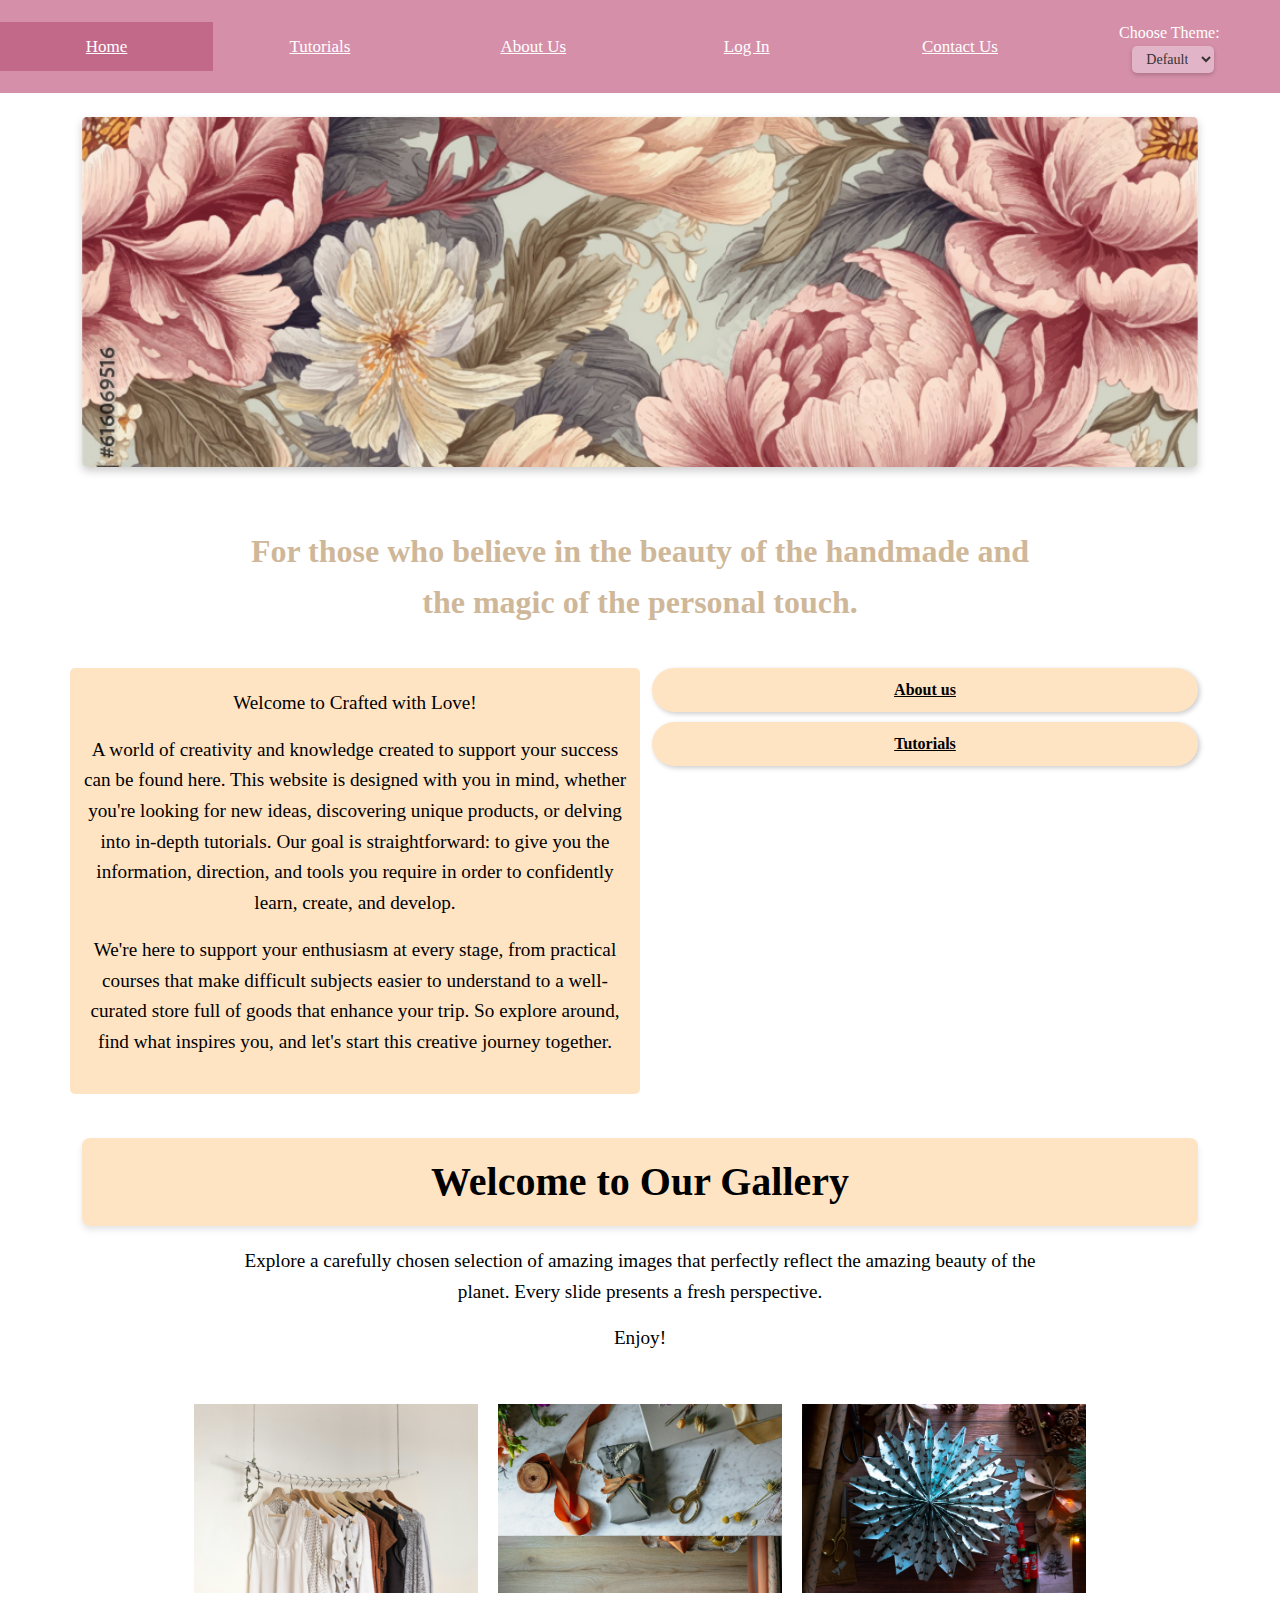
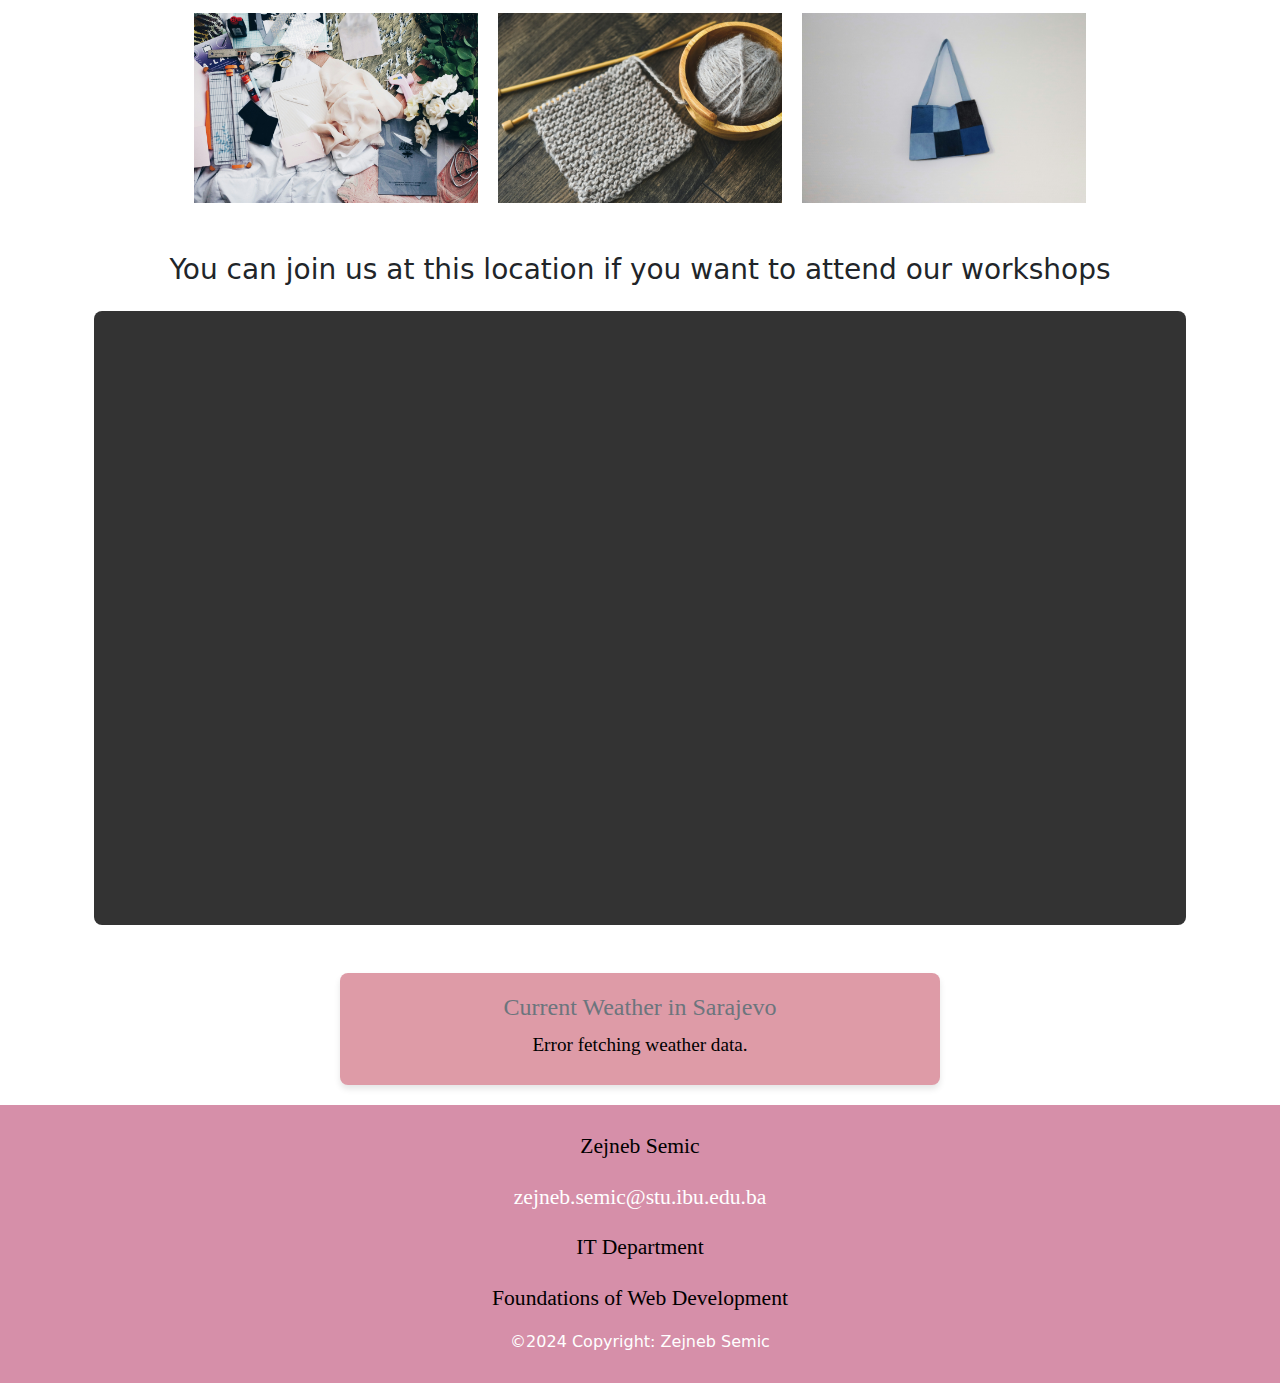
==== commit fc1c6cde: "Fixed asset paths" ====
--- a/index.html
+++ b/index.html
@@ -4,25 +4,21 @@
     <meta charset="UTF-8">
     <meta name="viewport" content="width=device-width, initial-scale=1.0">
     <title>Home Page</title>
-    <link rel="stylesheet" href="assets/css/index.css">
-<script src="assets/js/theme-switcher.js"></script>
-<link href="https://cdn.jsdelivr.net/npm/bootstrap@5.3.0/dist/css/bootstrap.min.css" rel="stylesheet">
-<script src="https://cdn.jsdelivr.net/npm/popper.js@1.16.1/dist/umd/popper.min.js"></script>
-<script src="https://stackpath.bootstrapcdn.com/bootstrap/4.5.2/js/bootstrap.min.js"></script>
-<link rel="stylesheet" href="https://cdnjs.cloudflare.com/ajax/libs/font-awesome/4.7.0/css/font-awesome.min.css">
-<script src="https://code.jquery.com/jquery-3.6.0.min.js"></script>
-<link rel="stylesheet" href="https://cdnjs.cloudflare.com/ajax/libs/toastr.js/latest/toastr.min.css">
-<script src="https://cdnjs.cloudflare.com/ajax/libs/toastr.js/latest/toastr.min.js"></script>
-
-
+        <link rel="stylesheet" href="../assets/css/index.css">
+    <link href="https://cdn.jsdelivr.net/npm/bootstrap@5.3.0/dist/css/bootstrap.min.css" rel="stylesheet">
+    <link rel="stylesheet" href="https://cdnjs.cloudflare.com/ajax/libs/font-awesome/4.7.0/css/font-awesome.min.css">
+    <link rel="stylesheet" href="https://cdnjs.cloudflare.com/ajax/libs/toastr.js/latest/toastr.min.css">
+    <link href="https://cdn.jsdelivr.net/npm/bootstrap@5.3.0/dist/css/bootstrap.min.css" rel="stylesheet">
+    <link rel="stylesheet" href="https://cdnjs.cloudflare.com/ajax/libs/font-awesome/4.7.0/css/font-awesome.min.css">
+    <link rel="stylesheet" href="https://cdnjs.cloudflare.com/ajax/libs/toastr.js/latest/toastr.min.css">
 </head>
 <body>
 
     <div class="navbar">
-        <a class="active" href="#/">Home</a>
-        <a href="#/tutorials">Tutorials</a>
-        <a href="#/about">About Us</a>
-        <a href="#/login">Log In</a>
+        <a class="active" href="../index.html">Home</a>
+        <a href="../pages/tutorials.html">Tutorials</a>
+        <a href="../pages/aboutmePage.html">About Us</a>
+        <a href="../pages/loginPage.html">Log In</a>
         <a href="#contactModal" class="open-modal-button">Contact Us</a>
         <div class="theme-switcher">
             <label for="theme-selector">Choose Theme:</label>
@@ -36,59 +32,56 @@
 
     <div id="app"></div>
         
-        
-        <div class="container maincontainer">
-            <div class="row my-4">
-                <div class="col-12 image-container">
-                    <img src="/img/firstpic.jpeg" alt="First image" class="img-fluid">
+    <div class="container maincontainer">
+        <div class="row my-4">
+            <div class="col-12 image-container">
+                <img src="../assets/img/firstpic.jpeg" alt="First image" class="img-fluid">
+            </div>
+        </div>
+        <div class="row">
+            <div class="col-12 text-center">
+                <p class="qoute-text">For those who believe in the beauty of the handmade and the magic of the personal touch.</p>
+            </div>
+        </div>
+    
+        <div class="row my-4">
+            <div class="col-md-6 leftside">
+                <p class="welcome">Welcome to Crafted with Love!</p> 
+                <p class="parg">A world of creativity and knowledge created to support your success can be found here. This website is designed with you in mind, whether you're looking for new ideas, discovering unique products, or delving into in-depth tutorials. Our goal is straightforward: to give you the information, direction, and tools you require in order to confidently learn, create, and develop.</p> 
+                <p class="parg2">We're here to support your enthusiasm at every stage, from practical courses that make difficult subjects easier to understand to a well-curated store full of goods that enhance your trip. So explore around, find what inspires you, and let's start this creative journey together. </p>
+            </div>
+            <div class="col-md-6 rightside">
+                <a href="../pages/aboutmePage.html" class="browsebutton">About us</a>
+                <a href="../pages/tutorials.html" class="browsebutton">Tutorials</a>
+            </div>
+        </div>
+        <div id="naslov">
+            <h3>Welcome to Our Gallery</h3>
+        </div>
+        <p>Explore a carefully chosen selection of amazing images that perfectly reflect the amazing beauty of the planet. Every slide presents a fresh perspective.</p>
+        <p>Enjoy!</p>
+
+        <div class="full-img" id="fullImgBox">
+            <div class="modal-content-custom">
+                <div class="description" id="imgDescription">description</div>
+                <div class="image">
+                    <img src="" id="fullImg" alt="Full Image">
                 </div>
             </div>
-            <div class="row">
-                <div class="col-12 text-center">
-                    <p class="qoute-text">For those who believe in the beauty of the handmade and the magic of the personal touch.</p>
-                </div>
-            </div>
-        
-            <div class="row my-4">
-                <div class="col-md-6 leftside">
-                    <p class="welcome">Welcome to Crafted with Love!</p> 
-                    <p class="parg">A world of creativity and knowledge created to support your success can be found here. This website is designed with you in mind, whether you're looking for new ideas, discovering unique products, or delving into in-depth tutorials. Our goal is straightforward: to give you the information, direction, and tools you require in order to confidently learn, create, and develop.</p> 
-                    <p class="parg2">We're here to support your enthusiasm at every stage, from practical courses that make difficult subjects easier to understand to a well-curated store full of goods that enhance your trip. So explore around, find what inspires you, and let's start this creative adventure together. </p>
-                </div>
-                <div class="col-md-6 rightside">
-                    <a href="/pages/aboutmePage.html" class="browsebutton">About us</a>
-                    <a href="/pages/tutorials.html" class="browsebutton">Tutorials</a>
-                </div>
-            </div>
-            <div id="naslov">
-                <h3>Welcome to Our Gallery</h3>
-            </div>
-            <p>Explore a carefully chosen selection of amazing images that perfectly reflect the amazing beauty of the planet. Every slide presents a fresh perspective.</p>
-            <p>Enjoy!</p>
+            <span onclick="closeFullImg()">X</span>
+        </div>
 
-            <div class="full-img" id="fullImgBox">
-                <div class="modal-content-custom">
-                    <div class="description" id="imgDescription">description</div>
-                    <div class="image">
-                        <img src="" id="fullImg" alt="Full Image">
-                    </div>
-                </div>
-                <span onclick="closeFullImg()">X</span>
-            </div>
-        
-        
-        
-            <div class="img-gallery">
-                <img src="/img/slika1.jpg" onclick="openFullImg(this.src, ' A minimalist clothing rack featuring a variety of neutral-toned garments, neatly hung on wooden hangers. The setup includes a decorative vine draped on a branch used as the hanging rod.')">
-                <img src="/img/slika2.jpg" onclick="openFullImg(this.src, 'A beautifully arranged craft scene with a wrapped gift in gray paper, adorned with dried flowers and a brown ribbon. Scissors, ribbon rolls, and additional decorative elements are placed on a marble surface.')">
-                <img src="/img/slika3.jpg" onclick="openFullImg(this.src, 'A festive, handcrafted paper star made from light blue wrapping paper featuring deer silhouettes. The star lies surrounded by crafting tools, wrapping paper rolls, glue, and natural decorations like pinecones.')">
-                <img src="/img/slika4.jpg" onclick="openFullImg(this.src, 'A workspace filled with crafting supplies such as rulers, scissors, a cutting board, glue, fabric, and decorative materials. Fresh white roses and greenery enhance the creative atmosphere.')">
-                <img src="/img/slika6.jpg" onclick="openFullImg(this.src, 'A cozy knitting project featuring gray yarn and a partially completed knitted square, resting alongside wooden knitting needles and a yarn bowl on a rustic wooden surface.')">
-                <img src="/img/slika5.jpg" onclick="openFullImg(this.src, ' A handmade patchwork tote bag crafted from different shades of blue denim fabric, hanging against a plain white wall. The bag has a simple and eco-friendly design.')">
-            
+        <div class="img-gallery">
+            <img src="../assets/img/slika1.jpg" onclick="openFullImg(this.src, ' A minimalist clothing rack featuring a variety of neutral-toned garments, neatly hung on wooden hangers. The setup includes a decorative vine draped on a branch used as the hanging rod.')">
+            <img src="../assets/img/slika2.jpg" onclick="openFullImg(this.src, 'A beautifully arranged craft scene with a wrapped gift in gray paper, adorned with dried flowers and a brown ribbon. Scissors, ribbon rolls, and additional decorative elements are placed on a marble surface.')">
+            <img src="../assets/img/slika3.jpg" onclick="openFullImg(this.src, 'A festive, handcrafted paper star made from light blue wrapping paper featuring deer silhouettes. The star lies surrounded by crafting tools, wrapping paper rolls, glue, and natural decorations like pinecones.')">
+            <img src="../assets/img/slika4.jpg" onclick="openFullImg(this.src, 'A workspace filled with crafting supplies such as rulers, scissors, a cutting board, glue, fabric, and decorative materials. Fresh white roses and greenery enhance the creative atmosphere.')">
+            <img src="../assets/img/slika6.jpg" onclick="openFullImg(this.src, 'A cozy knitting project featuring gray yarn and a partially completed knitted square, resting alongside wooden knitting needles and a yarn bowl on a rustic wooden surface.')">
+            <img src="../assets/img/slika5.jpg" onclick="openFullImg(this.src, ' A handmade patchwork tote bag crafted from different shades of blue denim fabric, hanging against a plain white wall. The bag has a simple and eco-friendly design.')">
         </div>
+
         <section class="container-fluid my-5" id="location">
-            <h3 style="color: hsl(308, 40%, 68%); font-family: Cambria, Cochin, Georgia, Times, 'Times New Roman', serif;" class="text-center mb-4">You can join us at this location if you want to attend our workshops</h3>
+            <h3 class="text-center mb-4">You can join us at this location if you want to attend our workshops</h3>
             <div class="embed-responsive embed-responsive-16by9 map-container">
                 <iframe class="embed-responsive-item" src="https://www.google.com/maps/embed?pb=!1m18!1m12!1m3!1d2878.794198363223!2d18.309495076141555!3d43.818628071094714!2m3!1f0!2f0!3f0!3m2!1i1024!2i768!4f13.1!3m3!1m2!1s0x4758ca0f99d6bf3b%3A0x6f97362d8c61c461!2sInternational%20Burch%20University!5e0!3m2!1sbs!2sba!4v1731662405976!5m2!1sbs!2sba" allowfullscreen loading="lazy"></iframe>
             </div>
@@ -99,8 +92,7 @@
             <p id="temperature"></p>
             <img id="weather-icon" src="" alt="Weather Icon" style="width: 50px; display: none;">
         </div>
-        
-    
+    </div>
 
     <div id="contactModal" class="modal">
         <div class="modal-content">
@@ -124,8 +116,6 @@
         </div>
     </div>
 
-
-   
     <footer class="text-center py-4">
         <p>Zejneb Semic</p>
         <p><a href="mailto:zejneb.semic@stu.ibu.edu.ba">zejneb.semic@stu.ibu.edu.ba</a></p>
@@ -133,8 +123,7 @@
         <p class="course">Foundations of Web Development</p>
         <h6>©2024 Copyright: Zejneb Semic</h6>
     </footer>
-   
-        <script src="/js/index.js"></script>
 
+    <script src="../assets/js/index.js"></script>
 </body>
-</html>+</html>
